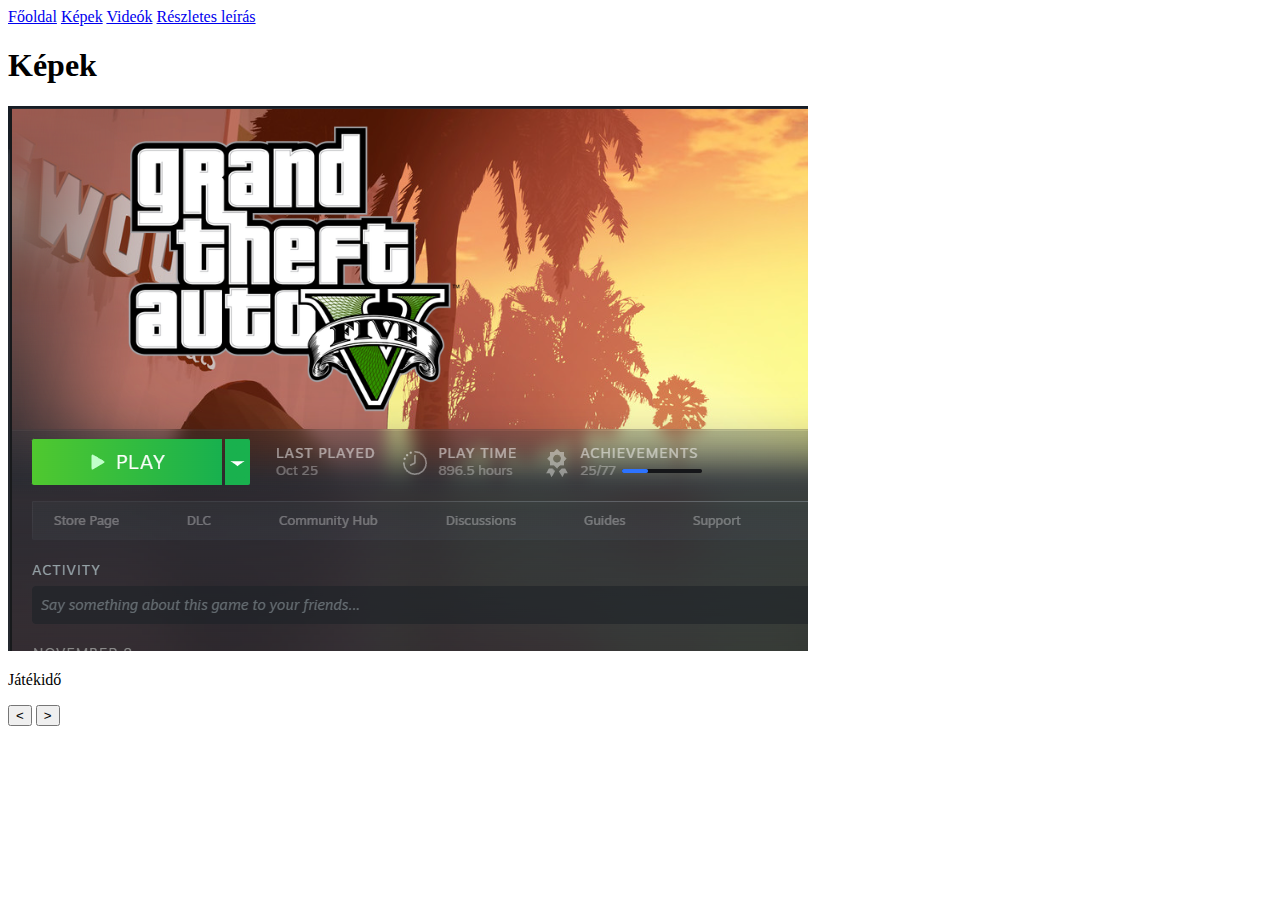
==== kepek.html @ 1efab92c "Git fix" ====
<!DOCTYPE html>
<html lang="en">
  <head>
    <meta charset="UTF-8" />
    <meta
      name="viewport"
      content="width=device-width, initial-scale=1.0, minimal-width=1.0"
    />
    <title>Document</title>
    <link rel="stylesheet" href="css/default.css" />
    <link rel="stylesheet" href="css/kepek.css" />
    <link rel="font" href="PricedownBl-Regular 900.ttf" name="pricedown" />
    <script src="js/kepek.js"></script>
    <meta
      http-equiv="Content-Security-Policy"
      content="script-src 'nonce-randomValue';"
    />
  </head>
  <header>
    <div class="header-line">
      <div class="header-content">
        <a href="index.html">Főoldal</a>
        <a href="kepek.html">Képek</a>
        <a href="videok.html">Videók</a>
        <a href="reszletesleiras.html">Részletes leírás</a>
      </div>
    </div>
  </header>
  <body>
    <div class="main-container">
      <div class="banner">
        <div class="banner-text">
          <h1>Képek</h1>
        </div>
      </div>
      <div class="pic-container">
        <div class="pic-holder" id="imghold">
          <img src="../assets/playtime.png" alt="Kepek" />
        </div>
        <div class="pic-desc" id="imgdesc">
          <p>Játékidő</p>
        </div>
      </div>
      <div class="controls">
        <div class="control-buttons">
          <button type="button" id="backward-b"><</button>
          <button type="button" id="forward-b">></button>
        </div>
      </div>
    </div>
  </body>
</html>
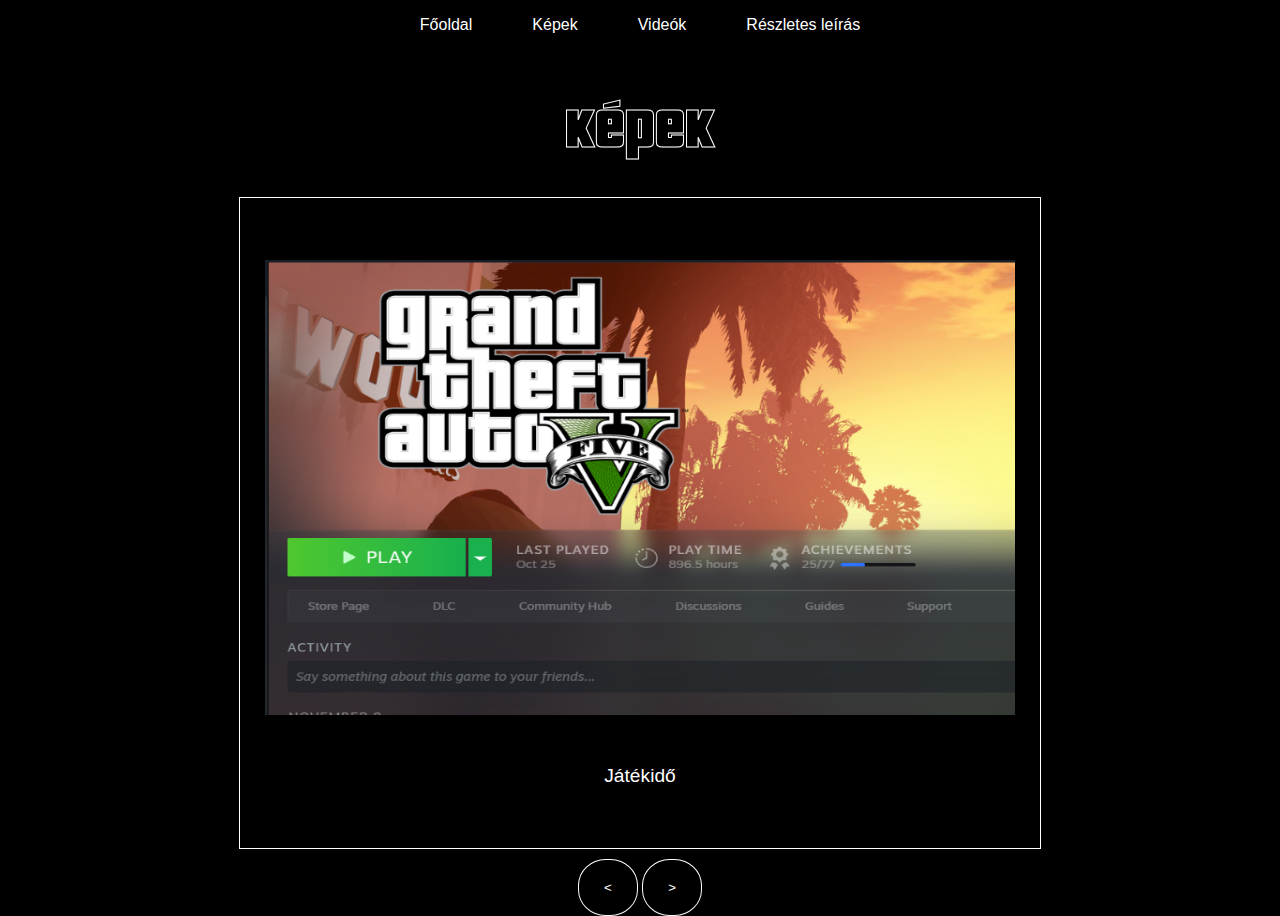
==== commit 9cdeca4e: "Update kepek.html" ====
--- a/kepek.html
+++ b/kepek.html
@@ -7,8 +7,8 @@
       content="width=device-width, initial-scale=1.0, minimal-width=1.0"
     />
     <title>Document</title>
-    <link rel="stylesheet" href="css/default.css" />
-    <link rel="stylesheet" href="css/kepek.css" />
+    <link rel="stylesheet" href="CSS/default.css" />
+    <link rel="stylesheet" href="CSS/kepek.css" />
     <link rel="font" href="PricedownBl-Regular 900.ttf" name="pricedown" />
     <script src="js/kepek.js"></script>
     <meta
--- a/CSS/default.css
+++ b/CSS/default.css
@@ -0,0 +1,66 @@
+@font-face {
+  font-family: "GTA";
+  src: url(../assets/pricedown.ttf) format("truetype");
+}
+
+body {
+  margin: 0;
+  font-family: "Segoe UI", Tahoma, Geneva, Verdana, sans-serif;
+  background-color: black;
+  max-height: 100%;
+  color: white;
+}
+
+.header-line {
+  width: 100%;
+  height: 50px;
+  background-color: black;
+}
+.header-content {
+  display: flex;
+  flex-direction: row;
+  justify-self: center;
+  gap: 30px;
+  height: 50px;
+}
+.header-content a {
+  text-decoration: none;
+  color: white;
+  align-self: center;
+  padding: 15px 15px;
+}
+.header-content a:hover {
+  background-color: white;
+  color: black;
+}
+
+.buttons {
+  justify-self: center;
+}
+.button a {
+  text-decoration: none;
+  color: white;
+  padding: 15px 15px;
+  border: 1px solid white;
+}
+.button a:hover {
+  background-color: white;
+  color: black;
+}
+
+/* js classes */
+.opacity-0 {
+  opacity: 0;
+}
+
+.display-none {
+  display: none;
+}
+
+.position-relative {
+  position: relative;
+}
+
+.position-fixed {
+  position: fixed;
+}
--- a/CSS/kepek.css
+++ b/CSS/kepek.css
@@ -0,0 +1,60 @@
+.banner {
+  width: 100%;
+  text-align: center;
+}
+.banner-text {
+  -webkit-text-stroke: 1px;
+  -webkit-text-stroke-color: white;
+  color: black;
+  font-size: 1.8em;
+  font-family: "GTA", sans-serif;
+}
+.pic-container {
+  display: flex;
+  flex-direction: column;
+  width: 800px;
+  justify-content: center;
+  height: 650px;
+  background-color: rgb(0, 0, 0);
+  justify-self: center;
+  gap: 30px;
+  border: 1px solid white;
+}
+.pic-holder {
+  width: 750px;
+  margin-top: 20px;
+  height: 70%;
+  background-color: rgb(27, 27, 27);
+  justify-self: center;
+  align-self: center;
+  cursor: pointer;
+}
+.pic-holder img {
+  width: 100%;
+  height: 100%;
+}
+.pic-desc {
+  width: 100%;
+  max-height: 30%;
+  align-self: self-end;
+}
+.pic-desc p {
+  text-align: center;
+  font-size: 1.2em;
+}
+.controls {
+  justify-self: center;
+  margin-top: 10px;
+}
+.control-buttons button {
+  background-color: black;
+  border: 1px solid white;
+  border-radius: 46%;
+  color: white;
+  padding: 20px 25px;
+  cursor: pointer;
+}
+.control-buttons button:hover {
+  background-color: white;
+  color: black;
+}
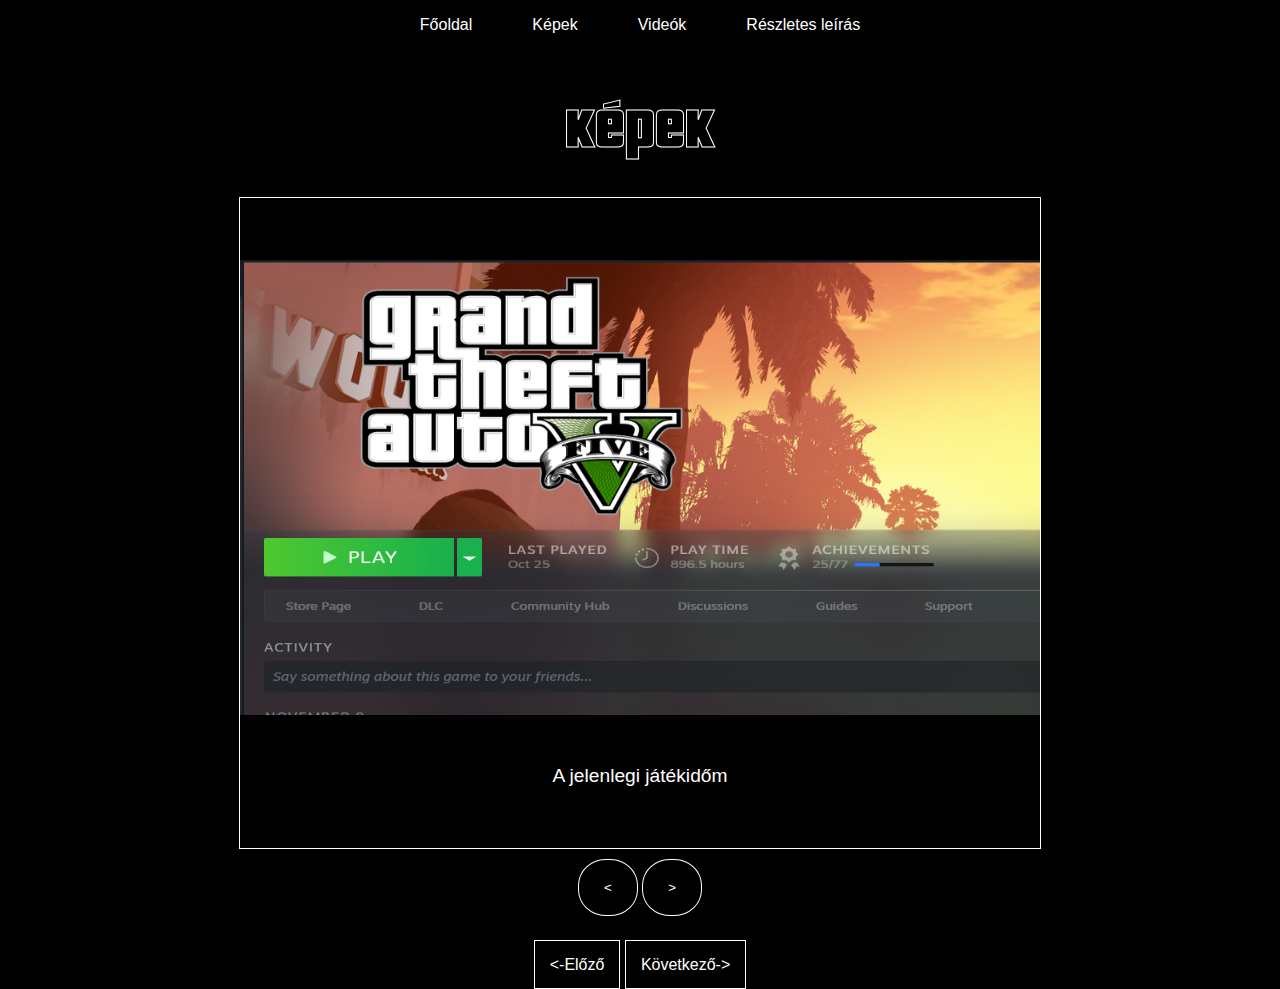
==== commit d904505d: "Almost final" ====
--- a/kepek.html
+++ b/kepek.html
@@ -10,10 +10,14 @@
     <link rel="stylesheet" href="CSS/default.css" />
     <link rel="stylesheet" href="CSS/kepek.css" />
     <link rel="font" href="PricedownBl-Regular 900.ttf" name="pricedown" />
-    <script src="js/kepek.js"></script>
+    <script src="js/kepek.js" nonce="randomValue"></script>
     <meta
       http-equiv="Content-Security-Policy"
       content="script-src 'nonce-randomValue';"
+    />
+    <meta
+      http-equiv="Content-Security-Policy"
+      content="font-src 'self' https://unredix.github.io/;"
     />
   </head>
   <header>
@@ -35,10 +39,10 @@
       </div>
       <div class="pic-container">
         <div class="pic-holder" id="imghold">
-          <img src="../assets/playtime.png" alt="Kepek" />
+          <img src="assets/playtime.png" alt="Kepek" />
         </div>
         <div class="pic-desc" id="imgdesc">
-          <p>Játékidő</p>
+          <p>A jelenlegi játékidőm</p>
         </div>
       </div>
       <div class="controls">
@@ -48,5 +52,12 @@
         </div>
       </div>
     </div>
+    <div class="site-end">
+      <div class="buttons">
+        <div class="button" id="button-1">
+          <a href="index.html"><-Előző</a>
+          <a href="videok.html">Következő-></a>
+      </div>
+    </div>
   </body>
 </html>
--- a/CSS/default.css
+++ b/CSS/default.css
@@ -53,8 +53,21 @@
   opacity: 0;
 }
 
-.display-none {
+.hidden {
   display: none;
+}
+.display-block {
+  display: block;
+  position: fixed;
+  width: 100%;
+  height: 100%;
+  top: 0;
+  left: 0;
+  right: 0;
+  bottom: 0;
+  background-color: rgba(0, 0, 0, 0.75);
+  cursor: pointer;
+  z-index: 100;
 }
 
 .position-relative {
--- a/CSS/kepek.css
+++ b/CSS/kepek.css
@@ -21,7 +21,7 @@
   border: 1px solid white;
 }
 .pic-holder {
-  width: 750px;
+  width: 100%;
   margin-top: 20px;
   height: 70%;
   background-color: rgb(27, 27, 27);
@@ -58,3 +58,24 @@
   background-color: white;
   color: black;
 }
+.buttons {
+  margin-top: 40px;
+  justify-self: center;
+}
+.site-end {
+  width: 100%;
+}
+@media screen and (max-width: 800px) {
+  .pic-container {
+    transform: scale(0.7);
+    margin-top: -60px;
+  }
+  .controls {
+    margin-top: -40px;
+  }
+}
+@media screen and (max-width: 600px) {
+  .pic-container {
+    transform: scale(0.6);
+  }
+}
